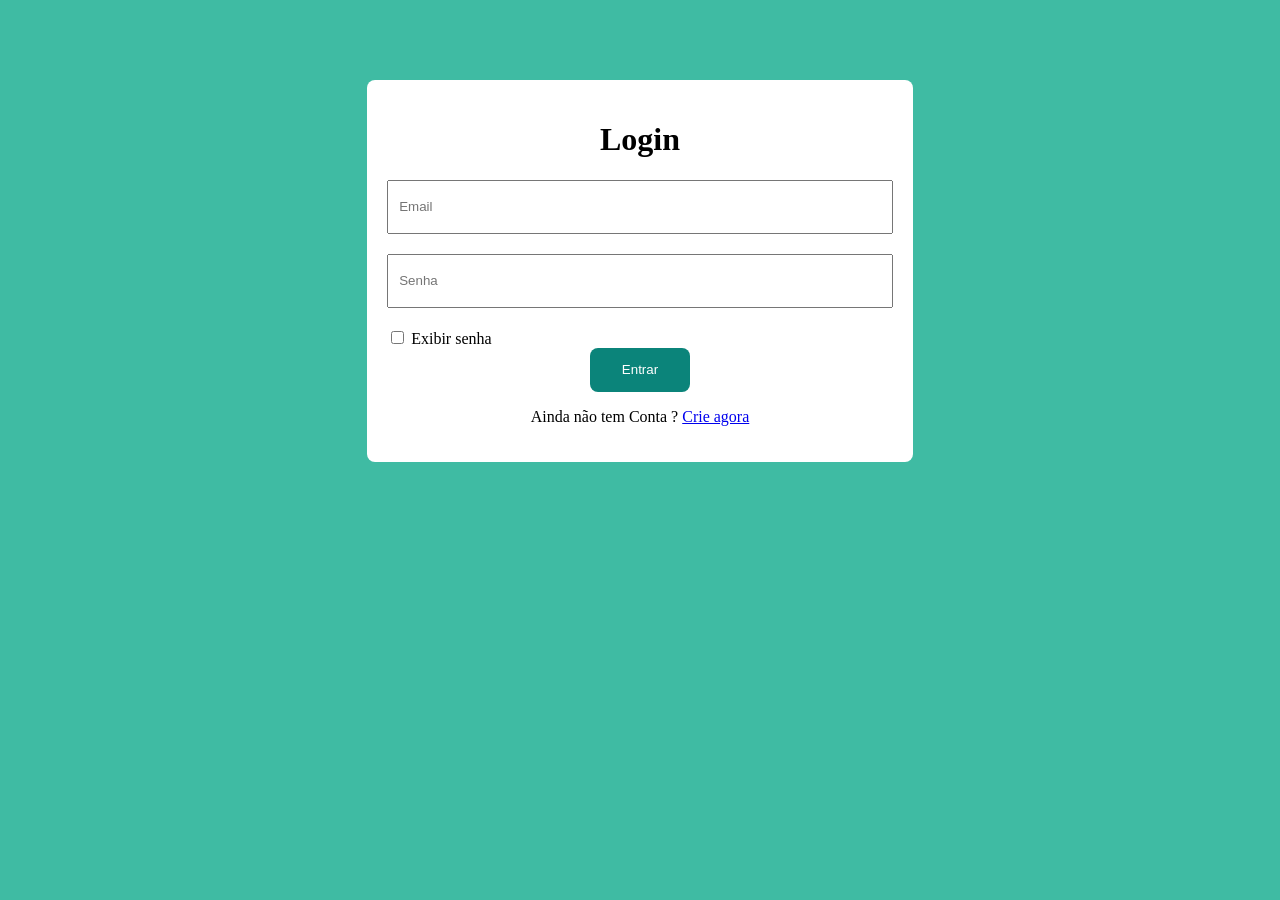
==== index.html @ d0d4da8f "adiciona código inical do projeto" ====
<!doctype html>
<html lang="pt-br">
  <head>
    <meta charset="UTF-8" />
    <meta name="viewport" content="width=device-width, initial-scale=1.0" />
    <title>Meu sistema</title>
    <link rel="stylesheet" href="./icons.css" />
    <script src="./script.js"></script>

    <style>
      body {
        background-color: #3fbba3;
      }

      .container_login {
        width: 40%;
        background-color: #fff;
        margin: 80px auto;
        border-radius: 8px;
        padding: 20px;

        display: flex;
        flex-direction: column;
        align-items: center;
        justify-content: center;
      }

      .input {
        height: 54px;
        width: 100%;
        box-sizing: border-box;
        padding-left: 10px;
        margin-bottom: 20px;
      }

      .button_login {
        width: 100px;
        height: 44px;
        border-radius: 8px;
        color: #fff;
        background-color: #0b847a;
        border: none;
        cursor: pointer;
        transition: transform 0.25s ease-in-out;
      }

      .button_login:hover {
        background-color: #10c4b5;
        transform: scale(1.05);
      }

      .container_checkbox {
        align-self: flex-start;
      }
    </style>
  </head>
  <body>
    <div class="container_login">
      <h1>Login</h1>

      <input id="email" class="input" placeholder="Email" />

      <input id="senha" type="password" class="input" placeholder="Senha" />

      <div class="container_checkbox">
        <input type="checkbox" id="exibir_senha" onclick="exibirSenha()" />
        <label for="exibir_senha">Exibir senha</label>
      </div>

      <button class="button_login" onclick="realizarLogin()">Entrar</button>

      <p>Ainda não tem Conta ? <a href="../sobre.html">Crie agora</a></p>

      <!-- <i class="material-icons icon-medium icon-primary">lock</i> -->
    </div>
  </body>
</html>
---- icons.css ----
@import url("https://fonts.googleapis.com/icon?family=Material+Icons");

/* Estilos customizados para os ícones */
.material-icons {
  vertical-align: middle;
  user-select: none;
}

.icon-small {
  font-size: 18px;
}

.icon-medium {
  font-size: 24px;
}

.icon-large {
  font-size: 32px;
}

.icon-primary {
  color: #3fbba3;
}

.icon-white {
  color: white;
}

.icon-dark {
  color: #333;
}
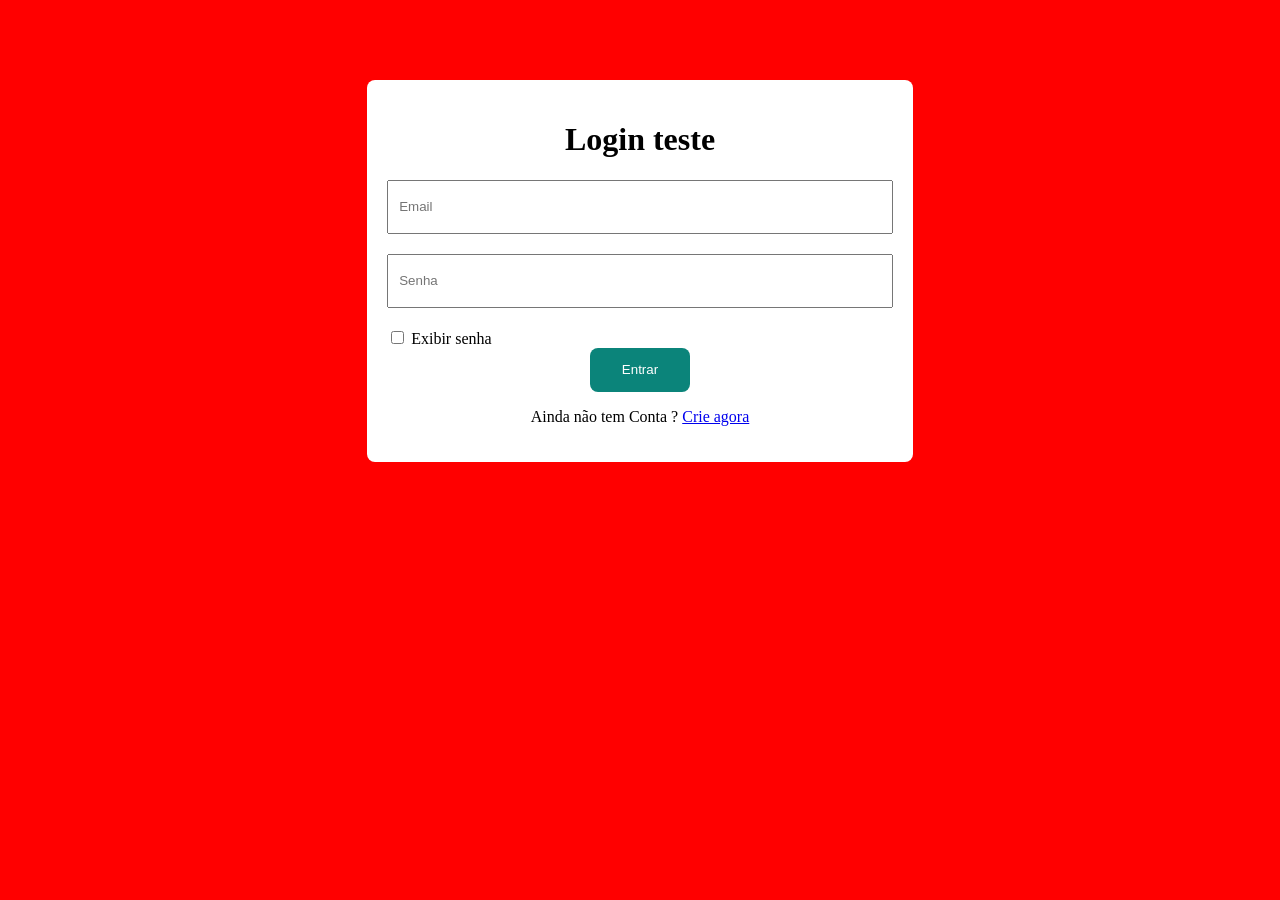
==== commit 69bf7b60: "altera cor de fundo e título da página de login" ====
--- a/index.html
+++ b/index.html
@@ -9,7 +9,7 @@
 
     <style>
       body {
-        background-color: #3fbba3;
+        background-color: red;
       }
 
       .container_login {
@@ -56,7 +56,7 @@
   </head>
   <body>
     <div class="container_login">
-      <h1>Login</h1>
+      <h1>Login teste</h1>
 
       <input id="email" class="input" placeholder="Email" />
 
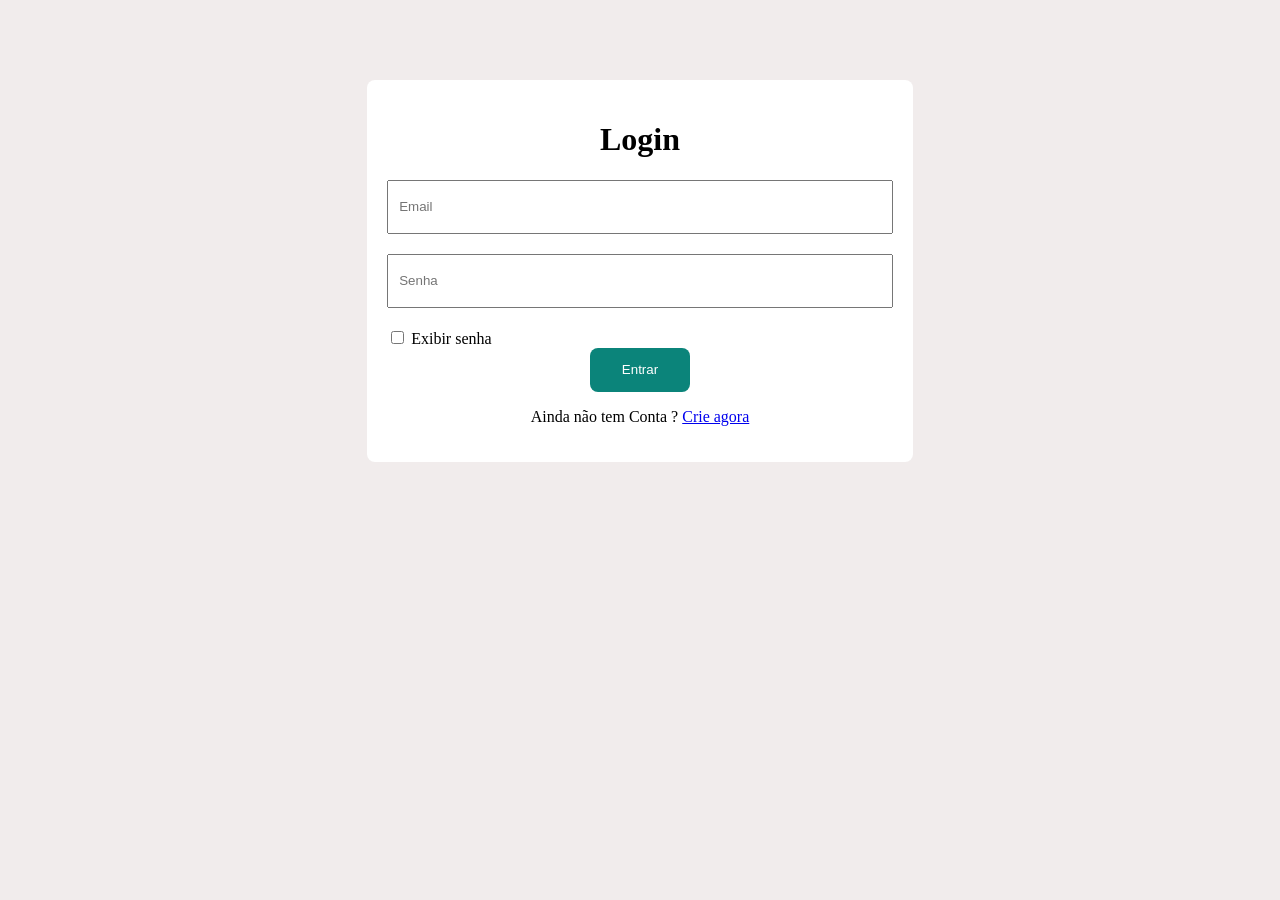
==== commit 0644039a: "adiciona configuracao de pastas ao projeto" ====
--- a/index.html
+++ b/index.html
@@ -1,15 +1,15 @@
 <!doctype html>
+
 <html lang="pt-br">
   <head>
     <meta charset="UTF-8" />
     <meta name="viewport" content="width=device-width, initial-scale=1.0" />
-    <title>Meu sistema</title>
-    <link rel="stylesheet" href="./icons.css" />
-    <script src="./script.js"></script>
+    <title>Login</title>
+    <link rel="stylesheet" href="./styles/reset.css" />
 
     <style>
       body {
-        background-color: red;
+        background-color: rgb(241, 236, 236);
       }
 
       .container_login {
@@ -56,7 +56,7 @@
   </head>
   <body>
     <div class="container_login">
-      <h1>Login teste</h1>
+      <h1>Login</h1>
 
       <input id="email" class="input" placeholder="Email" />
 
@@ -70,8 +70,8 @@
       <button class="button_login" onclick="realizarLogin()">Entrar</button>
 
       <p>Ainda não tem Conta ? <a href="../sobre.html">Crie agora</a></p>
+    </div>
 
-      <!-- <i class="material-icons icon-medium icon-primary">lock</i> -->
-    </div>
+    <script src="./index.js"></script>
   </body>
 </html>
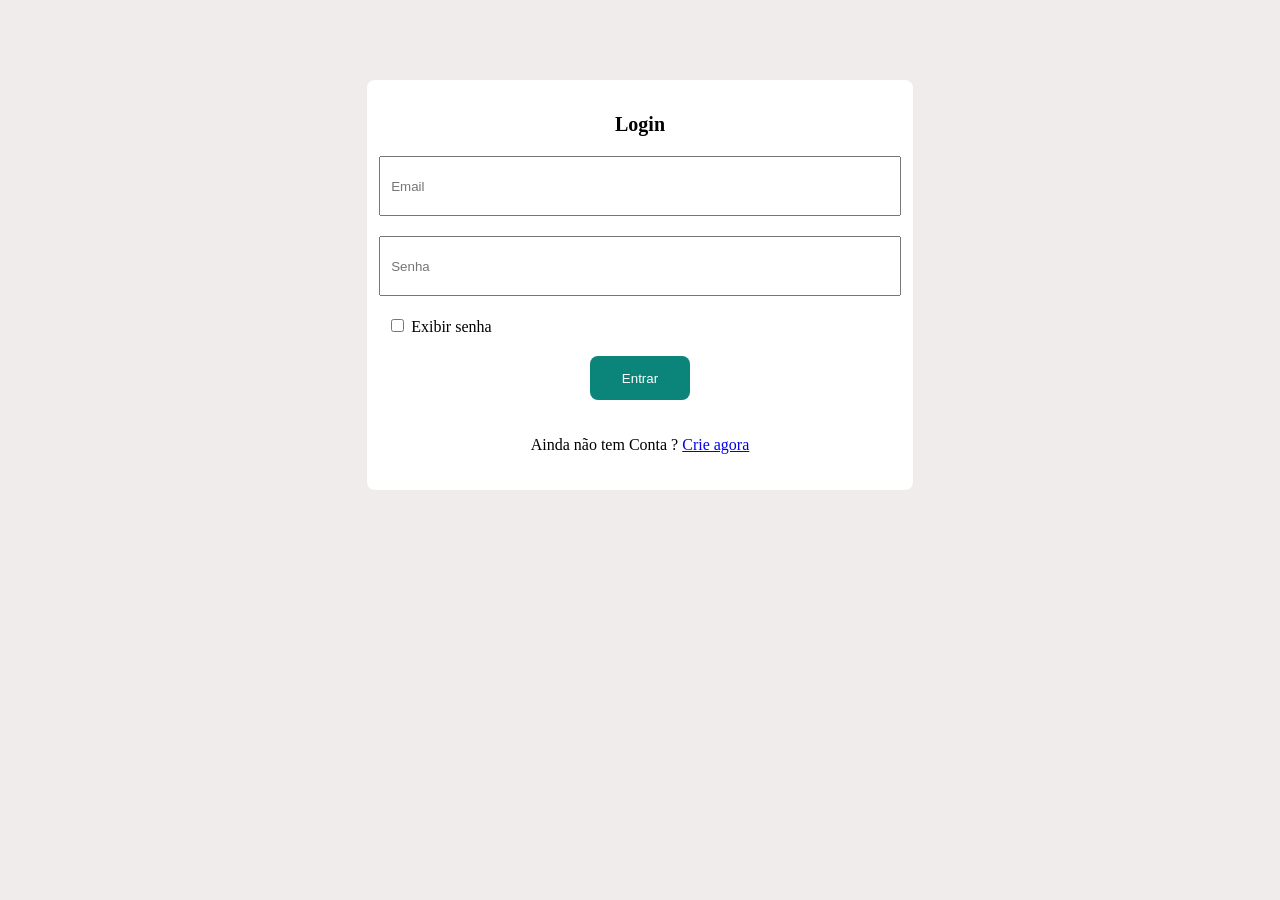
==== commit 33ffe6a8: "adiciona tag form para tela de login" ====
--- a/index.html
+++ b/index.html
@@ -1,76 +1,42 @@
 <!doctype html>
-
 <html lang="pt-br">
   <head>
     <meta charset="UTF-8" />
     <meta name="viewport" content="width=device-width, initial-scale=1.0" />
     <title>Login</title>
+    <!-- Estilos da pagina -->
     <link rel="stylesheet" href="./styles/reset.css" />
-
-    <style>
-      body {
-        background-color: rgb(241, 236, 236);
-      }
-
-      .container_login {
-        width: 40%;
-        background-color: #fff;
-        margin: 80px auto;
-        border-radius: 8px;
-        padding: 20px;
-
-        display: flex;
-        flex-direction: column;
-        align-items: center;
-        justify-content: center;
-      }
-
-      .input {
-        height: 54px;
-        width: 100%;
-        box-sizing: border-box;
-        padding-left: 10px;
-        margin-bottom: 20px;
-      }
-
-      .button_login {
-        width: 100px;
-        height: 44px;
-        border-radius: 8px;
-        color: #fff;
-        background-color: #0b847a;
-        border: none;
-        cursor: pointer;
-        transition: transform 0.25s ease-in-out;
-      }
-
-      .button_login:hover {
-        background-color: #10c4b5;
-        transform: scale(1.05);
-      }
-
-      .container_checkbox {
-        align-self: flex-start;
-      }
-    </style>
+    <link rel="stylesheet" href="index.css" />
   </head>
   <body>
-    <div class="container_login">
-      <h1>Login</h1>
+    <form id="form_login" class="container_login">
+      <h1 class="login_texto">Login</h1>
 
-      <input id="email" class="input" placeholder="Email" />
+      <input
+        type="email"
+        id="email"
+        class="input"
+        placeholder="Email"
+        required
+      />
 
-      <input id="senha" type="password" class="input" placeholder="Senha" />
+      <input
+        id="senha"
+        type="password"
+        class="input"
+        placeholder="Senha"
+        required
+      />
 
       <div class="container_checkbox">
         <input type="checkbox" id="exibir_senha" onclick="exibirSenha()" />
         <label for="exibir_senha">Exibir senha</label>
       </div>
 
-      <button class="button_login" onclick="realizarLogin()">Entrar</button>
+      <button class="button_login" type="submit">Entrar</button>
 
       <p>Ainda não tem Conta ? <a href="../sobre.html">Crie agora</a></p>
-    </div>
+    </form>
 
     <script src="./index.js"></script>
   </body>
--- a/index.css
+++ b/index.css
@@ -0,0 +1,51 @@
+body {
+  background-color: rgb(241, 236, 236);
+}
+
+.container_login {
+  width: 40%;
+  background-color: #fff;
+  margin: 80px auto;
+  border-radius: 8px;
+  padding: 20px;
+
+  display: flex;
+  flex-direction: column;
+  align-items: center;
+  justify-content: center;
+}
+
+.login_texto {
+  margin-bottom: 20px;
+  font-size: 20px;
+  font-weight: bold;
+}
+
+.input {
+  height: 54px;
+  width: 100%;
+  padding-left: 10px;
+  margin-bottom: 20px;
+}
+
+.button_login {
+  width: 100px;
+  height: 44px;
+  border-radius: 8px;
+  color: #fff;
+  background-color: #0b847a;
+  border: none;
+  cursor: pointer;
+  transition: transform 0.25s ease-in-out;
+  margin-bottom: 20px;
+  margin-top: 20px;
+}
+
+.button_login:hover {
+  background-color: #10c4b5;
+  transform: scale(1.05);
+}
+
+.container_checkbox {
+  align-self: flex-start;
+}
